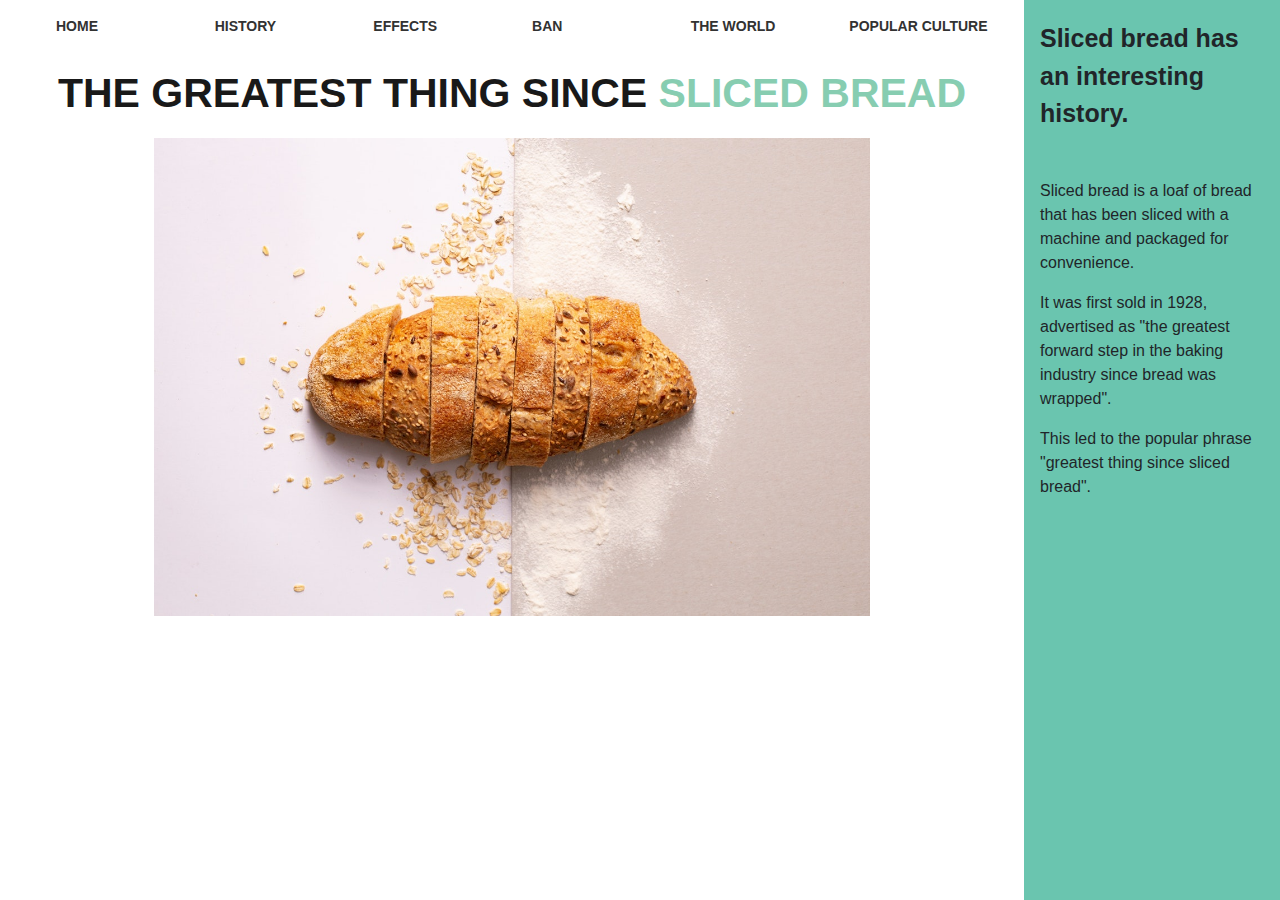
==== index.html @ 33f0e83f "css html" ====
<!DOCTYPE html>
<html lang="en-us" dir="ltr">
<head>
  <meta charset = "utf-8"><!--encodes characters-->
  <meta name="viewport" content="width-device-width"> <!--mobile-friendly meta tag, width equals device width-->
  <meta http-equiv="X-UA-Compatible" content="ie=edge">
  <!-- Bootstrap CSS -->
  <link rel="stylesheet" href="https://stackpath.bootstrapcdn.com/bootstrap/4.3.1/css/bootstrap.min.css" integrity="sha384-ggOyR0iXCbMQv3Xipma34MD+dH/1fQ784/j6cY/iJTQUOhcWr7x9JvoRxT2MZw1T" crossorigin="anonymous">
  <link rel="stylesheet" href="css/main.css">
  <title>Sliced Bread</title>
  <meta name="author" content="Julie Schochet">
  <script src="js/html5shiv-printshiv.min.js"></script>
</head>

<body>
    <nav id="navbar">
          <ul>
              <li id="active" class="wsite-menu-item">
                <a href="index.html" class="menu-item">Home</a>
              </li>
              <li class="wsite-menu-item">
                <a href="history.html" class="menu-item">History</a>
              </li>
              <li class="wsite-menu-item">
                <a href="effects.html" class="menu-item">Effects</a>
              </li>
              <li class="wsite-menu-item">
                <a href="banonbread.html" class="menu-item">Ban</a>
              </li>
              <li class="wsite-menu-item">
                <a href="aroundtheworld.html" class="menu-item">the world</a>
              </li>
              <li class="wsite-menu-item">
                <a href="popculture.html" class="menu-item">Popular culture</a></h3>
              </li>
          </ul>
  </nav>

  <div class="flex-container">
      <header id="banner">
        <div class="container">
        <h1 class="all-caps">The Greatest Thing Since <span>Sliced Bread</span></h1>
        </div>
        <img alt="Sliced Bread" src="img\halfbread.jpg">
        </header>

      <aside>

        <p class="bold"><b>Sliced bread has an interesting history.</b></p>
        <p>Sliced bread is a loaf of bread that has been sliced with a machine and packaged for convenience.</p>

        <p>It was first sold in 1928, advertised as "the greatest forward step in the baking industry since bread was wrapped".

        <p>This led to the popular phrase "greatest thing since sliced bread".</p>

      </aside>
    </div>
</body>
</html>
---- css/main.css ----
html {
  font: 100%/1.15 serif;
  -webkit-text-size-adjust: 100%;
  background-color: white
}

img {
  display: block;
  max-width: 70%;
  max-height: 80%;
  margin-left: auto;
  margin-right: auto;
  margin-top: 20px;
  margin-bottom: 25px;
}


#navbar {
  /* display: flex; */
  font-family: Arial,"Helvetica Neue", Helvetica, sans-serif;
  font-size: 14px;
  font-weight: bold;
  width: 80vw;
  top: 0;
  justify-content: space-between;
  padding: 1rem;
  text-transform: uppercase;
}

#navbar a {
  color: #323232;
}

#navbar ul {
  display: flex;
  flex-wrap: wrap;
  align-items: center;
  list-style: none;
}

#navbar ul li{
  flex: 1;
  color: inherit;
}

#navbar li {
  margin-left: 0em;
}

#navbar ul li a:hover,
#navbar ul li a.current,
#navbar ul li a.active{
    color: #7f7f7f;
    font-family: Arial,"Helvetica Neue", Helvetica, sans-serif;
    font-weight: bold;
    text-decoration: none;
}


#banner {
    color: #191919;
}

#banner h1, span {
  text-transform: uppercase;
  text-align: center;
  font-size: 41px;
  font-family: Arial,"Helvetica Neue", Helvetica, sans-serif;
  font-weight: bold;
}

#banner p {
  padding: 1rem;
}

#banner span {
  color: #87cdb1
}

.flex-container {
  display: flex;
  align-content: center;
  align-items: center;
  width: 80vw;
}

aside {
  background-color: #6ac5af;
  padding: 1rem;
  color: inherit;
  height: 100%;
  width: 20vw;
  position: fixed;
  z-index: 1;
  top: 0;
  right:0;
  overflow: hidden;
  padding-top: 20px;
}

.bold {
  font-size: 25px;
  padding-bottom: 30px;
}


@media (max-width: 500px){

    aside {
      display:none;
    }

    .flex-container{
      width: 100vw;
      text-align: center;
    }

    #navbar {
      width: 100vw;
      text-align: center;
    }

    #navbar ul li {
      flex-basis: 100%;
      border: #6ac5af dotted 1px;
    }

    #banner {
      text-align: center;
    }

}

@media  (max-width: 675px) {
  #navbar {
    width: 100vw;
    text-align: center;
  }

  #navbar ul li {
    flex-basis: 100%;
  }

  .bold {
    font-size: 18px;
    padding-bottom: 30px;
  }
}
/*
html {
  font: 100%/1.15 serif; 1./2.
  -webkit-text-size-adjust: 100%;
  background-color: white;
}

img {
  width: 70%;
  height: 80%;
  display: block;
  margin-left: auto;
  margin-right: auto;
}


#navbar {
  display: flex;
  width: 80vw;
  top: 0;
  justify-content: space-between;
  z-index: 1;
  padding: 1rem;
  text-transform: uppercase;
}

#navbar ul {
  display: flex;
  flex-wrap: wrap;
  align-items: center;
  list-style: none;
}

#navbar ul li {
  margin-right: 1.5em;
}

#navbar ul li a:hover,
#navbar ul li a.current,
#navbar ul li a.active{
    color: #a4b4d6;
    font-family: Arial,"Helvetica Neue", Helvetica, sans-serif;
    font-weight: bold;
    text-decoration: none;
}

@media (max-width: 400px){

    aside {
      display:none;
    }

    .flex-container {
      width: 100vw;
      text-align: center;
    }

    #banner {
      text-align: center;
      margin-left: auto;
      margin-right: auto;
    }

    #navbar{
      width: 100vw;
      text-align: center;
    }

    #navbar ul li{
      flex-basis: 100%;
      border: #6ac5af dotted 1px
    }

      img {
      width: initial;
      max-width: 100%;
      height: auto;
    }

}

#banner {
  text-align: center;
}

#banner h1, span {
  text-transform: uppercase;
  size: 41px;
  font-family: Arial,"Helvetica Neue", Helvetica, sans-serif;
  font-weight: bold;
}

#banner span {
  color: #87cdb1
}

.flex-container {
  display: flex;
  width: 80vw;
}

aside {
  height: 100%;
  width: 20vw;
  background-color: #6ac5af;
  padding: 1rem;
  color: inherit;
  position: fixed;
  z-index: 1;
  top: 0;
  right: 0;
  overflow: hidden;
  padding-top: 10px;
  font-size: 17px;
}

.bold {
  font-size: 29px;
  padding-bottom: 30px;
} */
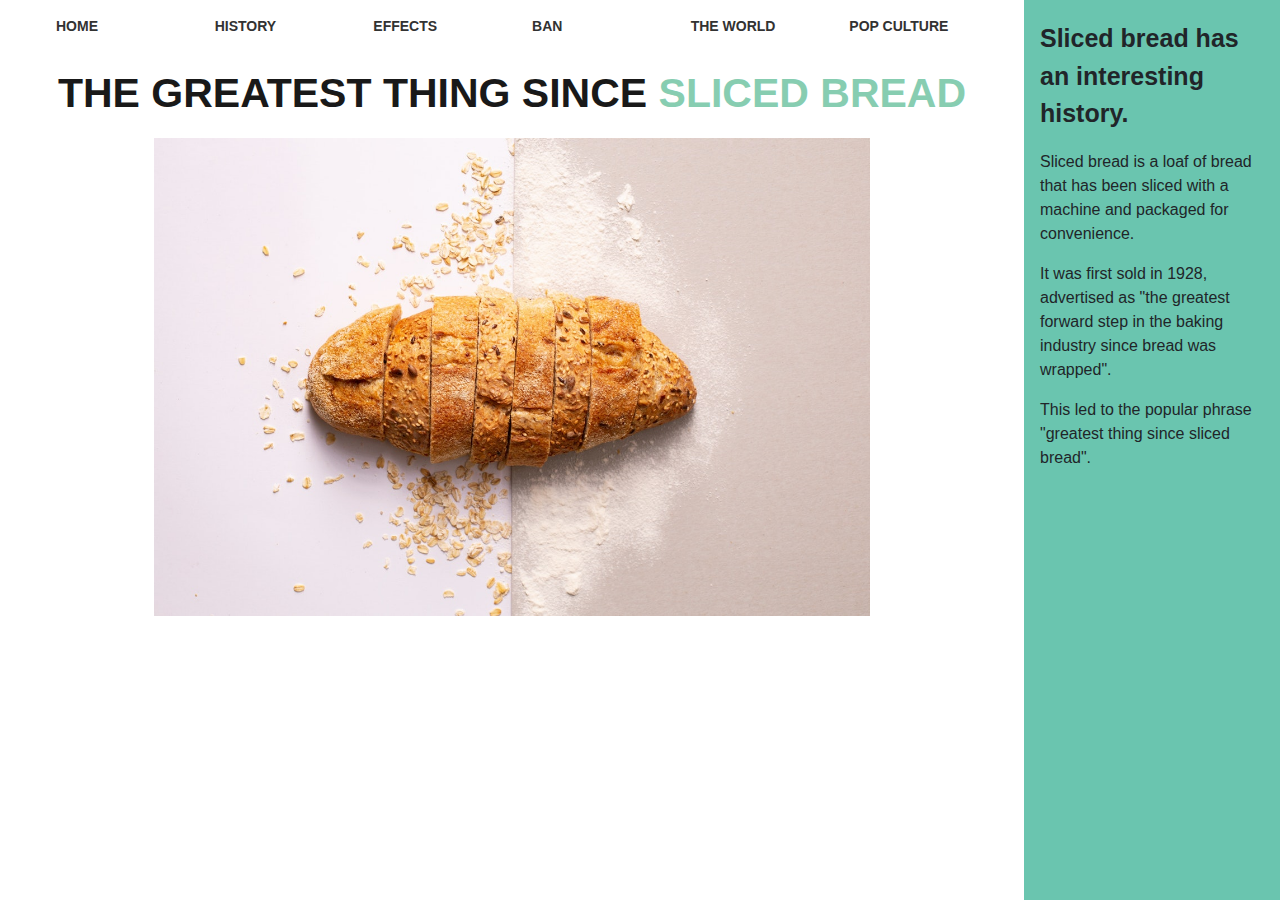
==== commit c17537d5: "css" ====
--- a/index.html
+++ b/index.html
@@ -31,7 +31,7 @@
                 <a href="aroundtheworld.html" class="menu-item">the world</a>
               </li>
               <li class="wsite-menu-item">
-                <a href="popculture.html" class="menu-item">Popular culture</a></h3>
+                <a href="popculture.html" class="menu-item">Pop culture</a></h3>
               </li>
           </ul>
   </nav>
--- a/css/main.css
+++ b/css/main.css
@@ -101,7 +101,7 @@
 
 .bold {
   font-size: 25px;
-  padding-bottom: 30px;
+  padding-bottom: 1px;
 }
 
 
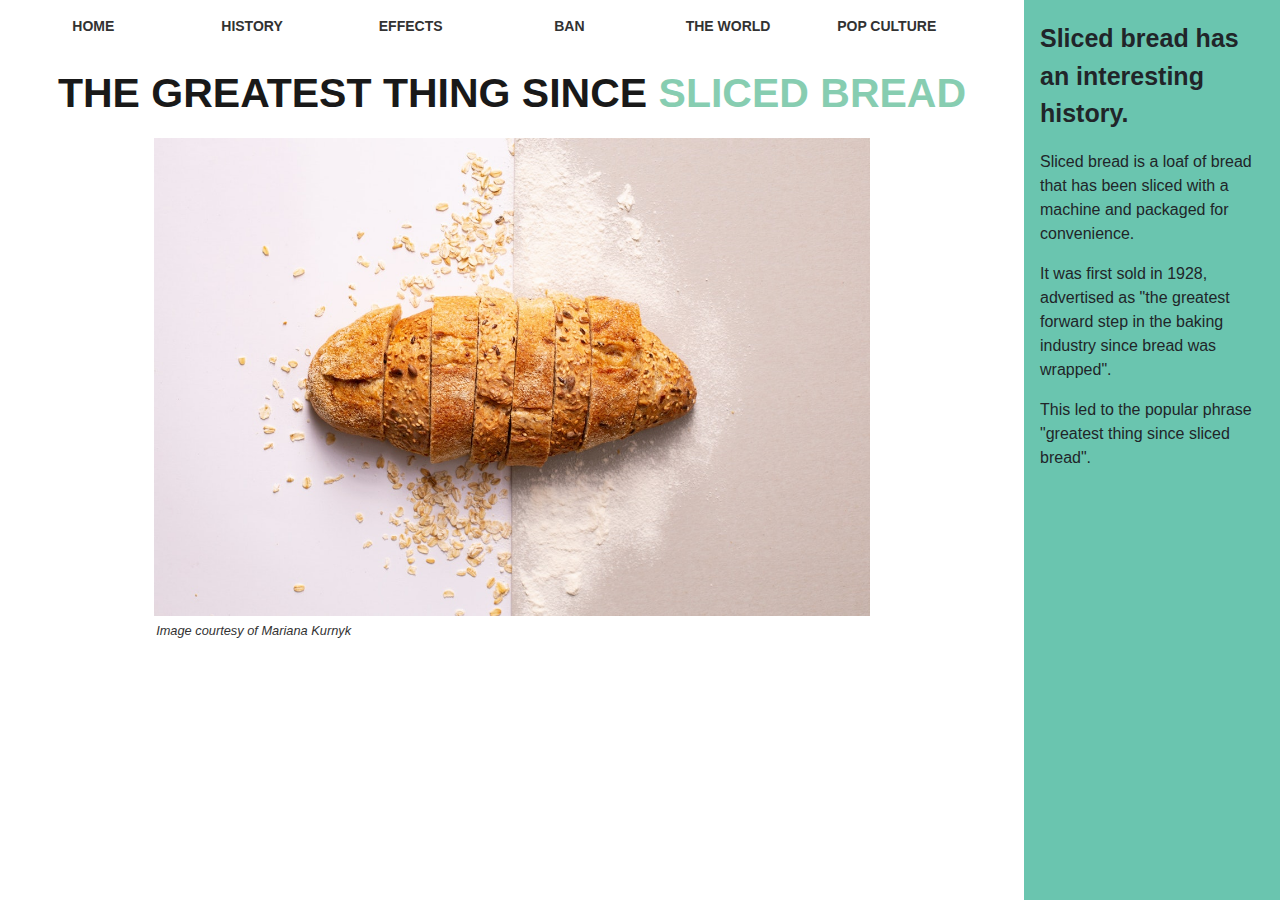
==== commit a1880e64: "image sources" ====
--- a/index.html
+++ b/index.html
@@ -2,13 +2,15 @@
 <html lang="en-us" dir="ltr">
 <head>
   <meta charset = "utf-8"><!--encodes characters-->
-  <meta name="viewport" content="width-device-width"> <!--mobile-friendly meta tag, width equals device width-->
+  <meta name="viewport" content="width-device-width, initial-scale=1"> <!--mobile-friendly meta tag, width equals device width-->
   <meta http-equiv="X-UA-Compatible" content="ie=edge">
   <!-- Bootstrap CSS -->
   <link rel="stylesheet" href="https://stackpath.bootstrapcdn.com/bootstrap/4.3.1/css/bootstrap.min.css" integrity="sha384-ggOyR0iXCbMQv3Xipma34MD+dH/1fQ784/j6cY/iJTQUOhcWr7x9JvoRxT2MZw1T" crossorigin="anonymous">
-  <link rel="stylesheet" href="css/main.css">
-  <title>Sliced Bread</title>
+  <link rel="stylesheet" href="css/history.css">
+  <title>All About Sliced Bread</title>
+  <meta name="description" content="There is a lot about sliced bread people don't know about.">
   <meta name="author" content="Julie Schochet">
+  <link rel="canonical" href="jschochet.github.io/wikiproject/">
   <script src="js/html5shiv-printshiv.min.js"></script>
 </head>
 
@@ -31,7 +33,7 @@
                 <a href="aroundtheworld.html" class="menu-item">the world</a>
               </li>
               <li class="wsite-menu-item">
-                <a href="popculture.html" class="menu-item">Pop culture</a></h3>
+                <a href="popculture.html" class="menu-item">Pop culture</a>
               </li>
           </ul>
   </nav>
@@ -41,7 +43,8 @@
         <div class="container">
         <h1 class="all-caps">The Greatest Thing Since <span>Sliced Bread</span></h1>
         </div>
-        <img alt="Sliced Bread" src="img\halfbread.jpg">
+          <img alt="Sliced Bread" src="img/halfbread.jpg">
+            <small><em>Image courtesy of <a href="https://www.pexels.com/@mariana-kurnyk-844465">Mariana Kurnyk</a></em></small>
         </header>
 
       <aside>
--- a/css/history.css
+++ b/css/history.css
@@ -0,0 +1,224 @@
+/* #region OLD GOOD */
+
+html {
+  -webkit-text-size-adjust: 100%;
+  background-color: white
+}
+
+img {
+  display: block;
+  max-width: 70%;
+  max-height: 80%;
+  margin-left: auto;
+  margin-right: auto;
+  margin-top: 20px;
+  margin-bottom: 2px;
+}
+
+
+#banner p {
+  margin-left: 60px;
+  margin-right: 85px;
+}
+
+.facts {
+  margin-left: 10px;
+  margin-right: 15px;
+}
+
+.facts li {
+  padding-top: 2em;
+  margin-left: 20px;
+  margin-right: 25px;
+}
+
+
+#navbar {
+  display: flex;
+  font-family: Arial,"Helvetica Neue", Helvetica, sans-serif;
+  font-size: 14px;
+  font-weight: bold;
+  width: 80vw;
+  top: 0;
+  justify-content: space-between;
+  padding: 1rem;
+  text-transform: uppercase;
+}
+
+#navbar a {
+  color: #323232;
+}
+
+#navbar ul {
+  display: flex;
+  flex-wrap: wrap;
+  width: 100%;
+  align-items: center;
+  list-style: none;
+  text-align: center;
+  justify-content: space-between;
+
+}
+
+#navbar ul li {
+  flex: 1;
+  color: inherit;
+}
+
+#navbar li {
+  margin-left: -2em;
+  margin-right: 4em;
+}
+
+#navbar ul li a:hover,
+#navbar ul li a.current,
+#navbar ul li a.active {
+    color: #7f7f7f;
+    font-family: Arial,"Helvetica Neue", Helvetica, sans-serif;
+    font-weight: bold;
+    text-decoration: none;
+}
+
+small {
+  color: #323232;
+  font-family: Arial,"Helvetica Neue", Helvetica, sans-serif;
+  margin-left: 12.2em;
+  padding-bottom: 4em;
+
+
+}
+
+small a {
+  color: #323232;
+}
+
+small a:hover,
+small a.current,
+small a.active {
+  color: #7f7f7f;
+  font-family: Arial,"Helvetica Neue", Helvetica, sans-serif;
+  text-decoration: none;
+}
+
+#banner {
+    color: #191919;
+}
+
+#banner h1, span {
+  text-transform: uppercase;
+  text-align: center;
+  font-size: 41px;
+  font-family: Arial,"Helvetica Neue", Helvetica, sans-serif;
+  font-weight: bold;
+}
+
+#banner p {
+  padding: 1rem;
+}
+
+#banner span {
+  color: #87cdb1
+}
+
+.flex-container {
+  display: flex;
+  align-content: center;
+  align-items: center;
+  width: 80vw;
+}
+
+aside {
+  background-color: #6ac5af;
+  padding: 1rem;
+  color: inherit;
+  height: 100%;
+  width: 20vw;
+  position: fixed;
+  z-index: 1;
+  top: 0;
+  right:0;
+  overflow: hidden;
+  padding-top: 20px;
+}
+
+.bold {
+  font-size: 25px;
+  padding-bottom: 1px;
+}
+
+/* #endregion */
+
+
+@media (max-width: 812px) {
+  aside {
+    margin-top: 2.5rem;
+    position: relative;
+    width: 100%;
+    text-align: center;
+  }
+
+  .flex-container {
+    display: block;
+    align-content: center;
+    align-items: center;
+    width: 100%;
+    height: 100%;
+    overflow: hidden;
+  }
+
+  small {
+    display: none;
+  }
+
+
+
+  #navbar ul {
+    display: flex;
+    list-style: none;
+    margin: 0;
+
+  }
+
+
+
+  #navbar ul li {
+
+    margin: auto;
+    flex-basis: 100%;
+    border: #6ac5af dotted 1px;
+    align-content: center;
+    margin-right: 2rem;
+
+  }
+
+  #banner p {
+    padding: 0;
+    margin: 2rem;
+  }
+
+  #navbar {
+    display: block;
+    width: 100%;
+    margin: auto;
+    text-align: center;
+    justify-content: center;
+    justify-items: center;
+  }
+
+
+
+  #banner span {
+    font-size: 2.5rem;
+  }
+
+  img {
+    display: block;
+    max-width: 90%;
+    max-height: 100%;
+    margin-left: auto;
+    margin-right: auto;
+    margin-top: 20px;
+    margin-bottom: 2px;
+  }
+
+}
